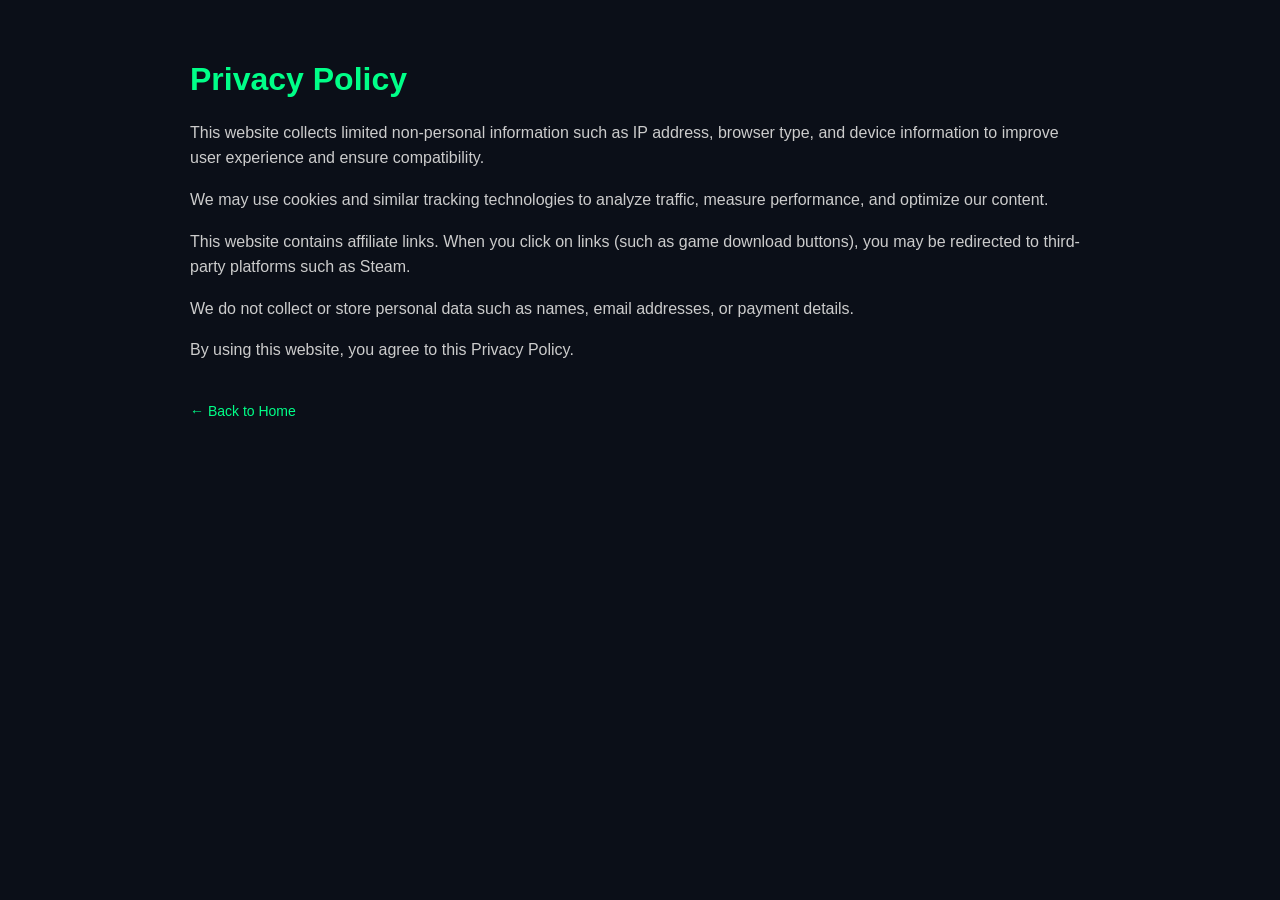
==== public/privacy.html @ d0126509 "Changes Co-authored-by: laghmounir <27170616+laghmounir@users.noreply.github.com>" ====
<!DOCTYPE html>
<html lang="en">
<head>
<meta charset="UTF-8">
<title>Privacy Policy</title>
<meta name="viewport" content="width=device-width, initial-scale=1">
<style>
body{font-family:Arial;background:#0b0f18;color:#fff;margin:0;padding:40px;}
.container{max-width:900px;margin:auto;}
h1{color:#00ff88;}
p{color:#ccc;line-height:1.6;}
a{color:#00ff88;text-decoration:none;}
.footer{margin-top:40px;color:#777;font-size:14px;}
</style>
</head>

<body>
<div class="container">

<h1>Privacy Policy</h1>

<p>This website collects limited non-personal information such as IP address, browser type, and device information to improve user experience and ensure compatibility.</p>

<p>We may use cookies and similar tracking technologies to analyze traffic, measure performance, and optimize our content.</p>

<p>This website contains affiliate links. When you click on links (such as game download buttons), you may be redirected to third-party platforms such as Steam.</p>

<p>We do not collect or store personal data such as names, email addresses, or payment details.</p>

<p>By using this website, you agree to this Privacy Policy.</p>

<div class="footer">
<a href="https://project-entropy-legacy-launch.vercel.app/">← Back to Home</a>
</div>

</div>
</body>
</html>
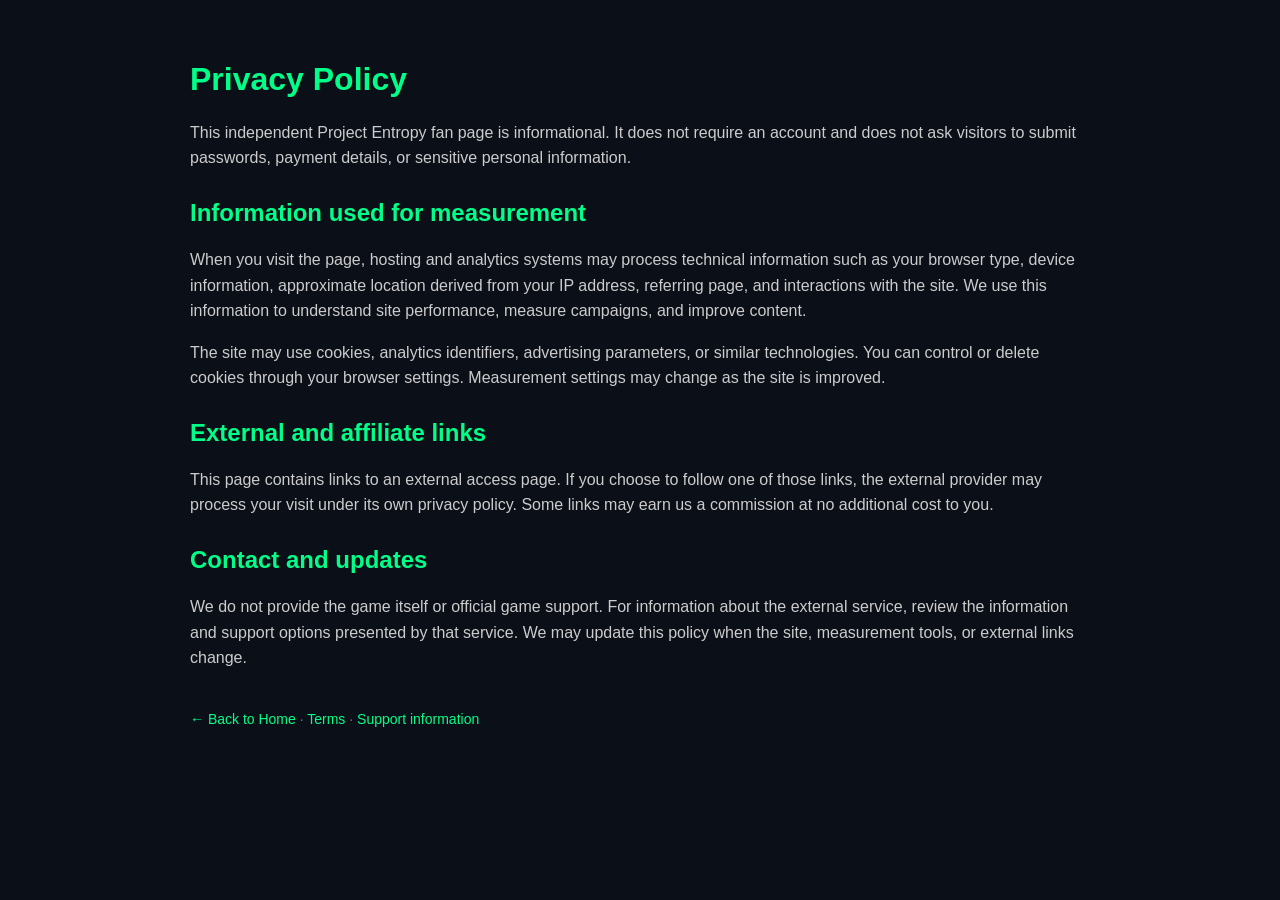
==== commit 63b03c25: "Update legal pages for review Preview-only compliance updates for privacy, terms, and support pages." ====
--- a/public/privacy.html
+++ b/public/privacy.html
@@ -2,37 +2,32 @@
 <html lang="en">
 <head>
 <meta charset="UTF-8">
-<title>Privacy Policy</title>
+<title>Privacy Policy | Project Entropy Fan Page</title>
 <meta name="viewport" content="width=device-width, initial-scale=1">
 <style>
 body{font-family:Arial;background:#0b0f18;color:#fff;margin:0;padding:40px;}
 .container{max-width:900px;margin:auto;}
 h1{color:#00ff88;}
-p{color:#ccc;line-height:1.6;}
+h2{color:#00ff88;margin-top:28px;}
+p,li{color:#ccc;line-height:1.6;}
 a{color:#00ff88;text-decoration:none;}
 .footer{margin-top:40px;color:#777;font-size:14px;}
 </style>
 </head>
-
 <body>
 <div class="container">
-
 <h1>Privacy Policy</h1>
-
-<p>This website collects limited non-personal information such as IP address, browser type, and device information to improve user experience and ensure compatibility.</p>
-
-<p>We may use cookies and similar tracking technologies to analyze traffic, measure performance, and optimize our content.</p>
-
-<p>This website contains affiliate links. When you click on links (such as game download buttons), you may be redirected to third-party platforms such as Steam.</p>
-
-<p>We do not collect or store personal data such as names, email addresses, or payment details.</p>
-
-<p>By using this website, you agree to this Privacy Policy.</p>
-
+<p>This independent Project Entropy fan page is informational. It does not require an account and does not ask visitors to submit passwords, payment details, or sensitive personal information.</p>
+<h2>Information used for measurement</h2>
+<p>When you visit the page, hosting and analytics systems may process technical information such as your browser type, device information, approximate location derived from your IP address, referring page, and interactions with the site. We use this information to understand site performance, measure campaigns, and improve content.</p>
+<p>The site may use cookies, analytics identifiers, advertising parameters, or similar technologies. You can control or delete cookies through your browser settings. Measurement settings may change as the site is improved.</p>
+<h2>External and affiliate links</h2>
+<p>This page contains links to an external access page. If you choose to follow one of those links, the external provider may process your visit under its own privacy policy. Some links may earn us a commission at no additional cost to you.</p>
+<h2>Contact and updates</h2>
+<p>We do not provide the game itself or official game support. For information about the external service, review the information and support options presented by that service. We may update this policy when the site, measurement tools, or external links change.</p>
 <div class="footer">
-<a href="https://project-entropy-legacy-launch.vercel.app/">← Back to Home</a>
+<a href="/">← Back to Home</a> · <a href="/terms.html">Terms</a> · <a href="/support.html">Support information</a>
 </div>
-
 </div>
 </body>
-</html>+</html>
